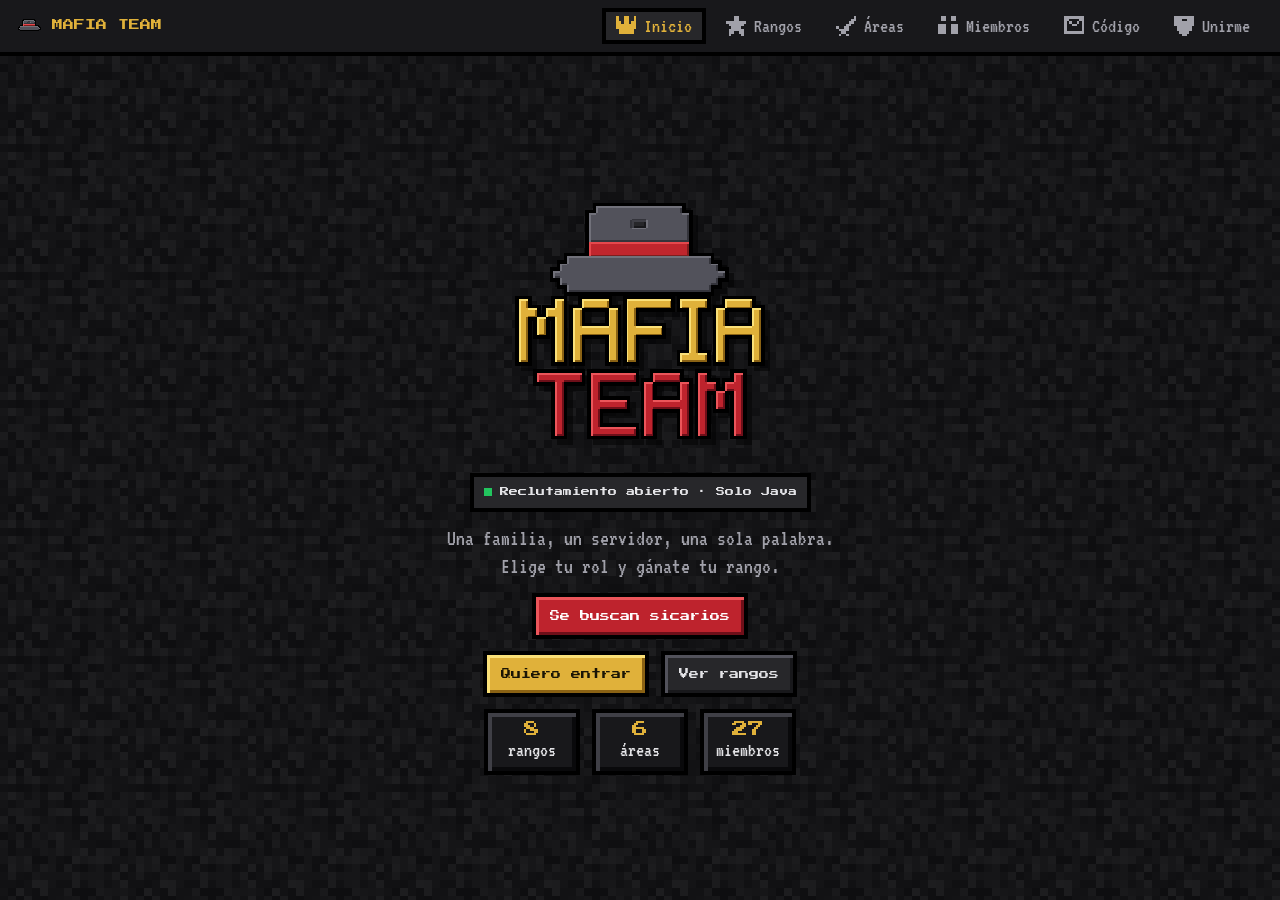
==== index.html @ 802c3d2f "Miembros de ejemplo, pestaña Miembros y llamado a sicarios Co-Authored-By: Claude Sonnet 5.5 <norepl" ====
<!doctype html>
<html lang="es">
<head>
  <meta charset="utf-8">
  <meta name="viewport" content="width=device-width, initial-scale=1, viewport-fit=cover">
  <title>MAFIA TEAM | Reclutamiento abierto en Minecraft</title>
  <meta name="description" content="Únete a MAFIA TEAM, la familia de Minecraft Java. Rangos, áreas de guerra, finanzas y sicarios. Postúlate con tu Discord y elige tu rol.">
  <link rel="canonical" href="https://mafia.agenciaartemoda.com/">
  <meta property="og:type" content="website">
  <meta property="og:locale" content="es_ES">
  <meta property="og:url" content="https://mafia.agenciaartemoda.com/">
  <meta property="og:title" content="MAFIA TEAM | Reclutamiento abierto">
  <meta property="og:description" content="La familia de Minecraft Java busca gente. Elige tu rol, sube de rango y únete a la mafia.">
  <meta property="og:image" content="https://mafia.agenciaartemoda.com/assets/og.png">
  <meta name="twitter:card" content="summary_large_image">
  <meta name="theme-color" content="#09090b">
  <link rel="icon" type="image/png" href="assets/favicon.png">
  <link rel="preconnect" href="https://fonts.googleapis.com">
  <link rel="preconnect" href="https://fonts.gstatic.com" crossorigin>
  <link rel="stylesheet" href="https://fonts.googleapis.com/css2?family=Press+Start+2P&family=VT323&display=swap">
  <link rel="stylesheet" href="css/base.css?v=3">
  <link rel="stylesheet" href="css/layout.css?v=3">
  <link rel="stylesheet" href="css/views.css?v=3">
</head>
<body>
  <header class="top">
    <a class="brand px" href="./"><img src="assets/favicon.png" alt="" width="28" height="28">MAFIA TEAM</a>
    <nav class="tabs" id="tabs" role="tablist" aria-label="Secciones"></nav>
  </header>

  <main>
    <section class="view hero" id="inicio" role="tabpanel">
      <h1><img class="logo" src="assets/logo.png" alt="MAFIA TEAM" width="815" height="780"></h1>
      <span class="badge px"><i></i>Reclutamiento abierto · Solo Java</span>
      <p class="lead">Una familia, un servidor, una sola palabra. Elige tu rol y gánate tu rango.</p>
      <div class="cta" id="hiring"></div>
      <div class="cta">
        <button class="btn" type="button" data-go="unirme">Quiero entrar</button>
        <button class="btn alt" type="button" data-go="rangos">Ver rangos</button>
      </div>
      <div class="stats" id="stats"></div>
    </section>

    <section class="view" id="rangos" role="tabpanel" hidden>
      <h2 class="title">Los rangos</h2>
      <div class="md" id="ranks"></div>
    </section>

    <section class="view" id="areas" role="tabpanel" hidden>
      <h2 class="title">Las áreas</h2>
      <div class="md" id="areas-md"></div>
    </section>

    <section class="view" id="miembros" role="tabpanel" hidden>
      <h2 class="title">Los miembros</h2>
      <div class="md" id="members-md"></div>
    </section>

    <section class="view" id="codigo" role="tabpanel" hidden>
      <h2 class="title">El código</h2>
      <ol class="rules" id="rules"></ol>
    </section>

    <section class="view" id="unirme" role="tabpanel" hidden>
      <h2 class="title">Unirme a la familia</h2>
      <form class="panel form" id="form" novalidate>
        <label>Nick de Minecraft<input name="nick" required minlength="3" maxlength="16" pattern="[A-Za-z0-9_]{3,16}" placeholder="Steve_123" autocomplete="off"></label>
        <label>Usuario de Discord<input name="discord" required maxlength="33" placeholder="tuusuario" autocomplete="off"></label>
        <label>Rol que quieres<select name="rol" id="rol" required></select></label>
        <input class="hp" name="web" tabindex="-1" autocomplete="off" aria-hidden="true">
        <button class="btn" type="submit">Enviar</button>
        <p class="msg" id="msg" role="status" aria-live="polite"></p>
      </form>
      <p class="note">Solo Java. Un Reclutador te escribe por Discord.</p>
    </section>
  </main>

  <script src="js/data.js?v=3" defer></script>
  <script src="js/pixel.js?v=3" defer></script>
  <script src="js/render.js?v=3" defer></script>
  <script src="js/form.js?v=3" defer></script>
</body>
</html>
---- css/base.css ----
:root {
  --bg: #09090b; --panel: #18181b; --panel2: #27272a; --line: #3f3f46;
  --text: #e4e4e7; --muted: #a1a1aa;
  --gold: #e0b13a; --gold-hi: #fae078; --gold-lo: #8a6214;
  --red: #be232d; --red-hi: #eb555a;
}
* { box-sizing: border-box; margin: 0; padding: 0; }
html, body { height: 100%; }
body {
  display: flex; flex-direction: column; height: 100dvh; overflow: hidden;
  background: var(--bg); color: var(--text);
  font: 20px/1.3 'VT323', monospace; image-rendering: pixelated;
}
h1, h2, h3, .px { font-family: 'Press Start 2P', monospace; font-weight: 400; line-height: 1.6; }
img { max-width: 100%; height: auto; display: block; }
button { font-family: inherit; }
:focus-visible { outline: 3px solid #fff; outline-offset: 2px; }

.title { color: var(--gold); font-size: 14px; text-shadow: 2px 2px 0 #000; margin-bottom: 12px; }
.lead { color: var(--muted); font-size: 22px; max-width: 46ch; }

/* panel estilo inventario de Minecraft: borde negro y relieve duro, sin sombras difusas */
.panel {
  background: var(--panel); border: 4px solid #000; padding: 14px;
  box-shadow: inset 4px 4px 0 var(--line), inset -4px -4px 0 var(--bg);
}

.btn {
  display: inline-block; cursor: pointer; text-align: center;
  font: 10px/1.4 'Press Start 2P', monospace; color: #1a1405; background: var(--gold);
  border: 4px solid #000; padding: 12px 14px;
  box-shadow: inset 3px 3px 0 var(--gold-hi), inset -3px -3px 0 var(--gold-lo);
}
.btn:hover { transform: translateY(-2px); }
.btn:active { transform: translateY(2px); }
.btn.alt { color: var(--text); background: var(--panel2); box-shadow: inset 3px 3px 0 #52525b, inset -3px -3px 0 var(--panel); }

@keyframes pop { from { opacity: 0; transform: translateY(8px); } }

@media (prefers-reduced-motion: reduce) {
  *, *::before, *::after { animation: none !important; transition: none !important; }
}
---- css/layout.css ----
/* BARRA SUPERIOR + PESTAÑAS (en el celular las pestañas bajan al pie, como una app) */
.top { flex: none; display: flex; align-items: center; gap: 16px; height: 56px; padding: 0 16px; background: var(--panel); border-bottom: 4px solid #000; }
.brand { display: flex; align-items: center; gap: 8px; margin-right: auto; color: var(--gold); font-size: 11px; text-decoration: none; }
.brand img { width: 28px; height: 28px; }
.tabs { display: flex; gap: 6px; }
.tab {
  display: flex; align-items: center; gap: 8px; cursor: pointer; color: var(--muted);
  font: 20px 'VT323', monospace; background: none; border: 4px solid transparent; padding: 4px 10px;
}
.tab svg { width: 20px; height: 20px; flex: none; }
.tab:hover { color: var(--text); }
.tab[aria-selected='true'] { color: var(--gold); background: var(--panel2); border-color: #000; }

/* UNA pantalla por pestaña: sin scroll de página (el scroll interno es solo red de seguridad) */
main { flex: 1; min-height: 0; }
.view {
  height: 100%; max-width: 920px; margin: 0 auto; padding: 16px; overflow: auto;
  display: flex; flex-direction: column; justify-content: center; justify-content: safe center;
  animation: pop .25s steps(4);
}
.view[hidden] { display: none; }

/* INICIO */
.hero { align-items: center; text-align: center; gap: 12px; }
.logo { height: min(34vh, 280px); width: auto; animation: float 3s steps(6) infinite alternate; }
@keyframes float { to { transform: translateY(-6px); } }
.badge { display: inline-flex; align-items: center; gap: 8px; font-size: 9px; padding: 8px 10px; background: var(--panel2); border: 4px solid #000; }
.badge i { width: 8px; height: 8px; background: #22c55e; animation: blink 1s steps(2) infinite; }
@keyframes blink { 50% { opacity: .2; } }
.cta, .stats { display: flex; flex-wrap: wrap; gap: 12px; justify-content: center; }
.stat { min-width: 96px; padding: 8px 10px; text-align: center; }
.stat b { display: block; font: 16px 'Press Start 2P', monospace; color: var(--gold); }

@media (max-width: 760px) {
  .top { height: 48px; }
  .tabs {
    position: fixed; left: 0; right: 0; bottom: 0; z-index: 5; gap: 0; height: 64px;
    padding-bottom: env(safe-area-inset-bottom); background: var(--panel); border-top: 4px solid #000;
  }
  .tab { flex: 1; min-width: 0; flex-direction: column; justify-content: center; gap: 2px; padding: 4px 0; font-size: 14px; border-width: 0; }
  .tab svg { width: 22px; height: 22px; }
  main { padding-bottom: calc(64px + env(safe-area-inset-bottom)); }
  .view { padding: 12px; }
  .logo { height: min(30vh, 240px); }
}

/* pantallas bajas (notebooks chicos y celulares): el logo se achica para que Inicio no haga scroll.
   Va al final para ganarle a la regla del celular. */
@media (max-height: 700px) {
  .hero { gap: 8px; }
  .logo { height: min(26vh, 220px); }
}
---- css/views.css ----
/* RANGOS Y ÁREAS: lista a la izquierda, detalle a la derecha (en el celular, lista arriba) */
.md { display: grid; grid-template-columns: 230px 1fr; gap: 12px; align-items: start; }
.md-list { display: grid; gap: 6px; }
.item {
  display: flex; align-items: center; gap: 10px; cursor: pointer; text-align: left;
  font: 20px 'VT323', monospace; color: var(--text); background: var(--panel); border: 4px solid #000; padding: 5px 10px;
  box-shadow: inset 3px 3px 0 var(--line), inset -3px -3px 0 var(--bg);
}
.item svg { width: 22px; height: 22px; flex: none; color: var(--gold); }
.item[aria-pressed='true'] { color: var(--gold); background: var(--panel2); box-shadow: inset 3px 3px 0 var(--gold), inset -3px -3px 0 var(--gold-lo); }
.item small { margin-left: auto; font: 9px 'Press Start 2P', monospace; color: var(--gold-hi); }
.item small.hot { color: var(--red-hi); animation: blink 1s steps(2) infinite; }
.n { color: var(--gold-hi); }
.vac { color: var(--red-hi); }
.btn.hot { color: #fff; background: var(--red); box-shadow: inset 3px 3px 0 var(--red-hi), inset -3px -3px 0 #6e0f19; }
.detail .btn { margin-top: 12px; }
#hiring:empty { display: none; }

/* MIEMBROS */
.mgrid { display: grid; grid-template-columns: repeat(auto-fill, minmax(170px, 1fr)); gap: 8px; }
.mem { display: flex; align-items: center; gap: 10px; padding: 6px 8px; background: var(--bg); border: 4px solid #000; }
.mem svg { width: 32px; height: 32px; flex: none; border: 2px solid #000; }
.mem b { display: block; font: 18px/1.1 'VT323', monospace; color: var(--text); overflow: hidden; text-overflow: ellipsis; }
.mem span { display: block; font-size: 16px; line-height: 1.1; color: var(--muted); }
.detail h3 { color: var(--gold); font-size: 13px; margin: 4px 0 10px; }
.detail p { margin-bottom: 8px; }
.detail .tag { font: 9px 'Press Start 2P', monospace; color: var(--muted); }
.detail .req { color: var(--gold-hi); }
.roles { list-style: none; display: grid; gap: 8px; }
.roles li { border-top: 4px solid #000; padding-top: 6px; }
.roles b { display: block; font: 9px/1.8 'Press Start 2P', monospace; color: var(--red-hi); }

/* CÓDIGO */
.rules { list-style: none; display: grid; gap: 10px; grid-template-columns: 1fr 1fr; counter-reset: r; }
.rules li { counter-increment: r; display: grid; grid-template-columns: 32px 1fr; gap: 12px; align-items: center; padding: 10px; }
.rules li::before {
  content: counter(r); display: grid; place-items: center; width: 32px; height: 32px;
  font: 12px 'Press Start 2P', monospace; color: #1a1405; background: var(--gold); border: 4px solid #000;
}

/* FORMULARIO: 3 campos */
#unirme { align-items: center; }
.form { display: grid; gap: 12px; width: 100%; max-width: 420px; margin: 0 auto; }
label { display: grid; gap: 6px; font: 9px/1.6 'Press Start 2P', monospace; color: var(--gold); }
input, select {
  width: 100%; padding: 8px 10px; border-radius: 0; color: var(--text); background: var(--bg);
  font: 20px 'VT323', monospace; border: 4px solid #000; box-shadow: inset 3px 3px 0 var(--panel2);
}
select option, select optgroup { background: var(--panel); color: var(--text); }
input:focus, select:focus { outline: 3px solid var(--gold); outline-offset: 0; }
input:user-invalid, select:user-invalid { border-color: var(--red); }
.hp { position: absolute; left: -9999px; width: 1px; height: 1px; }
.msg { min-height: 24px; font-size: 20px; }
.msg.ok { color: #4ade80; }
.msg.err { color: var(--red-hi); }
.note { margin: 12px auto 0; color: var(--muted); text-align: center; }
button[disabled] { opacity: .6; cursor: wait; }

@media (max-width: 760px) {
  .md { grid-template-columns: 1fr; }
  .md-list { grid-template-columns: repeat(var(--cols), 1fr); }
  .item { flex-direction: column; gap: 2px; padding: 6px 2px; font-size: 15px; text-align: center; }
  .rules { grid-template-columns: 1fr; gap: 8px; }
  .rules li { font-size: 18px; padding: 8px; }
  .roles { gap: 6px; }
  .roles b { display: inline; margin-right: 8px; }
  .item small { margin-left: 0; }
  .mgrid { grid-template-columns: 1fr 1fr; gap: 6px; }
  .mem { gap: 6px; padding: 4px 6px; }
  .mem svg { width: 24px; height: 24px; }
  .mem b { font-size: 16px; }
  .mem span { font-size: 14px; }
}

/* celulares bajos: se ahorra altura para que ninguna pestaña haga scroll */
@media (max-width: 760px) and (max-height: 700px) {
  .view { padding: 8px 12px; }
  .title { margin-bottom: 8px; }
  .sub { display: none; }
  .rules li { padding: 6px 8px; font-size: 17px; }
  .roles { grid-template-columns: 1fr 1fr; gap: 4px 8px; }
  .roles li { padding-top: 4px; }
  .roles li > span { display: none; }
  .roles b { font-size: 8px; }
}
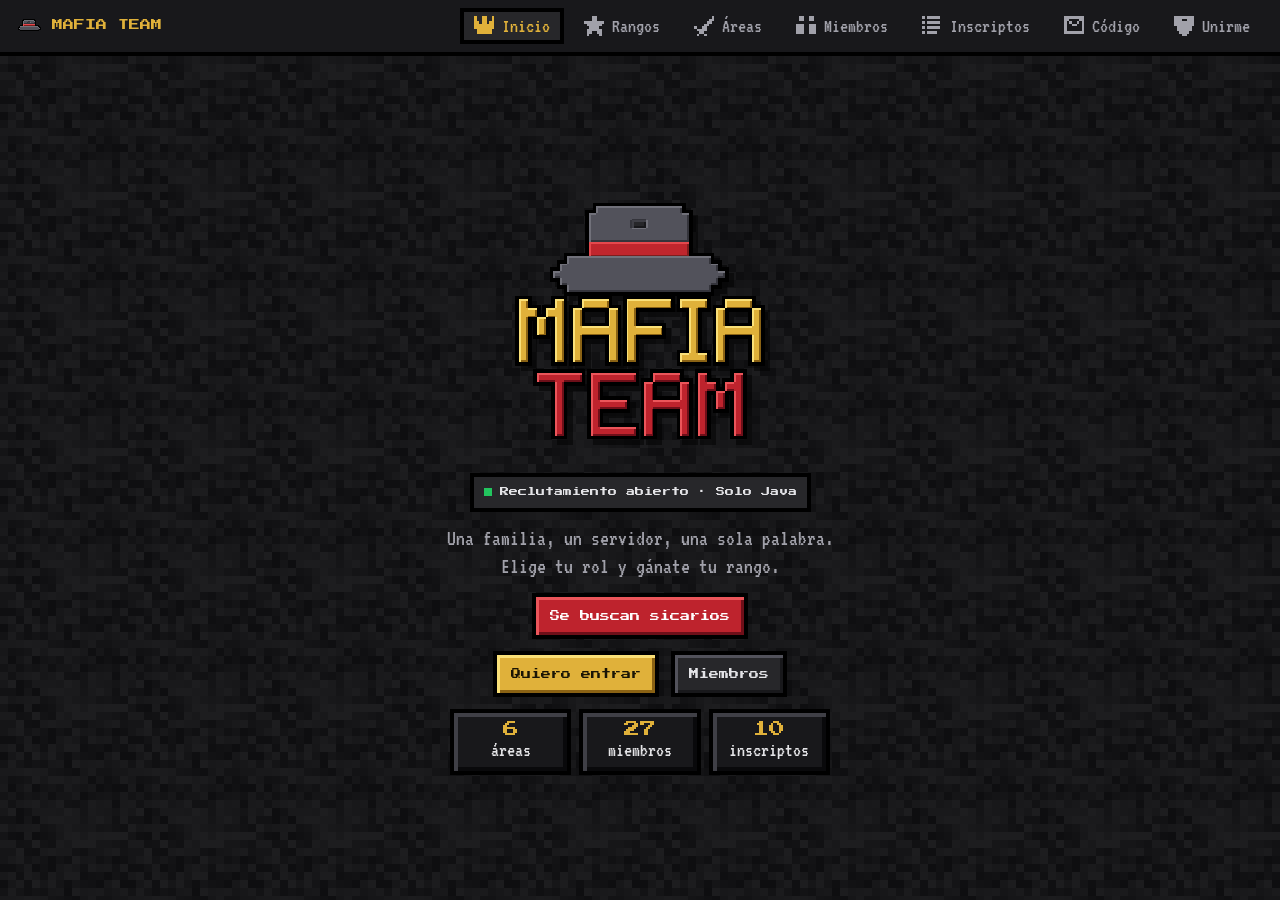
==== commit d81ee78d: "Pestaña Inscriptos, nombres realistas, Don shobsito y botón Miembros en Inicio Co-Authored-By: Claud" ====
--- a/index.html
+++ b/index.html
@@ -18,9 +18,9 @@
   <link rel="preconnect" href="https://fonts.googleapis.com">
   <link rel="preconnect" href="https://fonts.gstatic.com" crossorigin>
   <link rel="stylesheet" href="https://fonts.googleapis.com/css2?family=Press+Start+2P&family=VT323&display=swap">
-  <link rel="stylesheet" href="css/base.css?v=3">
-  <link rel="stylesheet" href="css/layout.css?v=3">
-  <link rel="stylesheet" href="css/views.css?v=3">
+  <link rel="stylesheet" href="css/base.css?v=5">
+  <link rel="stylesheet" href="css/layout.css?v=5">
+  <link rel="stylesheet" href="css/views.css?v=5">
 </head>
 <body>
   <header class="top">
@@ -36,7 +36,7 @@
       <div class="cta" id="hiring"></div>
       <div class="cta">
         <button class="btn" type="button" data-go="unirme">Quiero entrar</button>
-        <button class="btn alt" type="button" data-go="rangos">Ver rangos</button>
+        <button class="btn alt" type="button" data-go="miembros">Miembros</button>
       </div>
       <div class="stats" id="stats"></div>
     </section>
@@ -54,6 +54,13 @@
     <section class="view" id="miembros" role="tabpanel" hidden>
       <h2 class="title">Los miembros</h2>
       <div class="md" id="members-md"></div>
+    </section>
+
+    <section class="view" id="inscriptos" role="tabpanel" hidden>
+      <h2 class="title">Los inscriptos</h2>
+      <p class="lead">Ya mandaron su postulación y esperan respuesta. Punto dorado: ya en entrevista.</p>
+      <div class="mgrid" id="inscr"></div>
+      <div class="cta"><button class="btn" type="button" data-go="unirme">Quiero inscribirme</button></div>
     </section>
 
     <section class="view" id="codigo" role="tabpanel" hidden>
@@ -75,9 +82,9 @@
     </section>
   </main>
 
-  <script src="js/data.js?v=3" defer></script>
-  <script src="js/pixel.js?v=3" defer></script>
-  <script src="js/render.js?v=3" defer></script>
-  <script src="js/form.js?v=3" defer></script>
+  <script src="js/data.js?v=5" defer></script>
+  <script src="js/pixel.js?v=5" defer></script>
+  <script src="js/render.js?v=5" defer></script>
+  <script src="js/form.js?v=5" defer></script>
 </body>
 </html>
--- a/css/layout.css
+++ b/css/layout.css
@@ -27,8 +27,9 @@
 .badge { display: inline-flex; align-items: center; gap: 8px; font-size: 9px; padding: 8px 10px; background: var(--panel2); border: 4px solid #000; }
 .badge i { width: 8px; height: 8px; background: #22c55e; animation: blink 1s steps(2) infinite; }
 @keyframes blink { 50% { opacity: .2; } }
-.cta, .stats { display: flex; flex-wrap: wrap; gap: 12px; justify-content: center; }
-.stat { min-width: 96px; padding: 8px 10px; text-align: center; }
+.cta { display: flex; flex-wrap: wrap; gap: 12px; justify-content: center; }
+.stats { display: grid; grid-template-columns: repeat(3, minmax(0, 1fr)); gap: 8px; width: 100%; max-width: 380px; }
+.stat { padding: 8px 6px; text-align: center; }
 .stat b { display: block; font: 16px 'Press Start 2P', monospace; color: var(--gold); }
 
 @media (max-width: 760px) {
@@ -37,7 +38,7 @@
     position: fixed; left: 0; right: 0; bottom: 0; z-index: 5; gap: 0; height: 64px;
     padding-bottom: env(safe-area-inset-bottom); background: var(--panel); border-top: 4px solid #000;
   }
-  .tab { flex: 1; min-width: 0; flex-direction: column; justify-content: center; gap: 2px; padding: 4px 0; font-size: 14px; border-width: 0; }
+  .tab { flex: 1; min-width: 0; flex-direction: column; justify-content: center; gap: 2px; padding: 4px 0; font-size: 12px; border-width: 0; }
   .tab svg { width: 22px; height: 22px; }
   main { padding-bottom: calc(64px + env(safe-area-inset-bottom)); }
   .view { padding: 12px; }
--- a/css/views.css
+++ b/css/views.css
@@ -22,6 +22,11 @@
 .mem svg { width: 32px; height: 32px; flex: none; border: 2px solid #000; }
 .mem b { display: block; font: 18px/1.1 'VT323', monospace; color: var(--text); overflow: hidden; text-overflow: ellipsis; }
 .mem span { display: block; font-size: 16px; line-height: 1.1; color: var(--muted); }
+.mem > div { min-width: 0; flex: 1; }
+.dot { flex: none; width: 10px; height: 10px; background: var(--line); }
+.dot.on { background: var(--gold); }
+#inscriptos .lead { margin-bottom: 16px; }
+#inscriptos .cta { margin-top: 16px; }
 .detail h3 { color: var(--gold); font-size: 13px; margin: 4px 0 10px; }
 .detail p { margin-bottom: 8px; }
 .detail .tag { font: 9px 'Press Start 2P', monospace; color: var(--muted); }
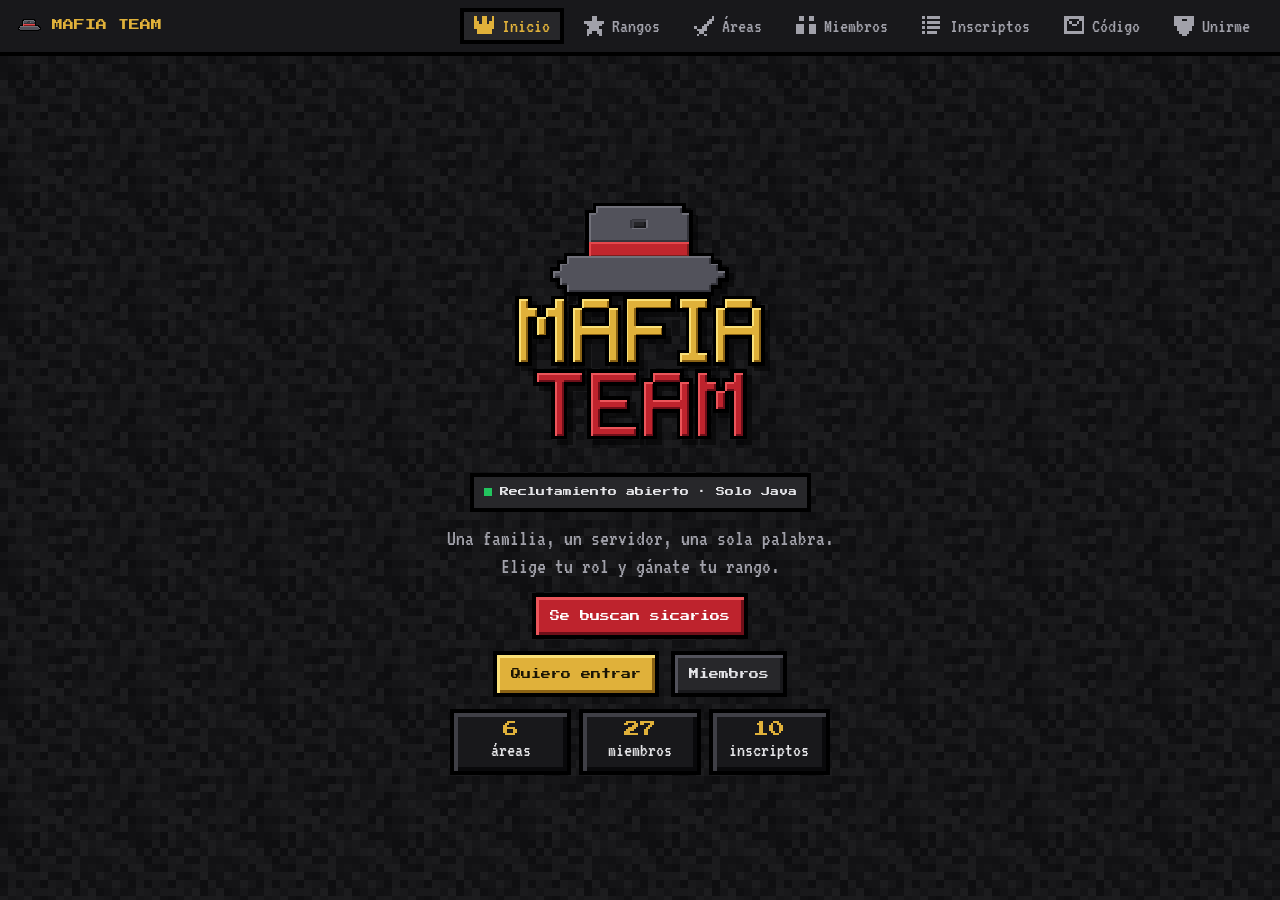
==== commit 2bc284f0: "Pestaña Inscriptos, nicks realistas, Don shobsito y botón Miembros en Inicio Co-Authored-By: Claude " ====
--- a/index.html
+++ b/index.html
@@ -18,9 +18,9 @@
   <link rel="preconnect" href="https://fonts.googleapis.com">
   <link rel="preconnect" href="https://fonts.gstatic.com" crossorigin>
   <link rel="stylesheet" href="https://fonts.googleapis.com/css2?family=Press+Start+2P&family=VT323&display=swap">
-  <link rel="stylesheet" href="css/base.css?v=5">
-  <link rel="stylesheet" href="css/layout.css?v=5">
-  <link rel="stylesheet" href="css/views.css?v=5">
+  <link rel="stylesheet" href="css/base.css?v=6">
+  <link rel="stylesheet" href="css/layout.css?v=6">
+  <link rel="stylesheet" href="css/views.css?v=6">
 </head>
 <body>
   <header class="top">
@@ -82,9 +82,9 @@
     </section>
   </main>
 
-  <script src="js/data.js?v=5" defer></script>
-  <script src="js/pixel.js?v=5" defer></script>
-  <script src="js/render.js?v=5" defer></script>
-  <script src="js/form.js?v=5" defer></script>
+  <script src="js/data.js?v=6" defer></script>
+  <script src="js/pixel.js?v=6" defer></script>
+  <script src="js/render.js?v=6" defer></script>
+  <script src="js/form.js?v=6" defer></script>
 </body>
 </html>
--- a/css/layout.css
+++ b/css/layout.css
@@ -45,6 +45,8 @@
   .logo { height: min(30vh, 240px); }
 }
 
+@media (max-width: 380px) { .tab { font-size: 11px; } }
+
 /* pantallas bajas (notebooks chicos y celulares): el logo se achica para que Inicio no haga scroll.
    Va al final para ganarle a la regla del celular. */
 @media (max-height: 700px) {
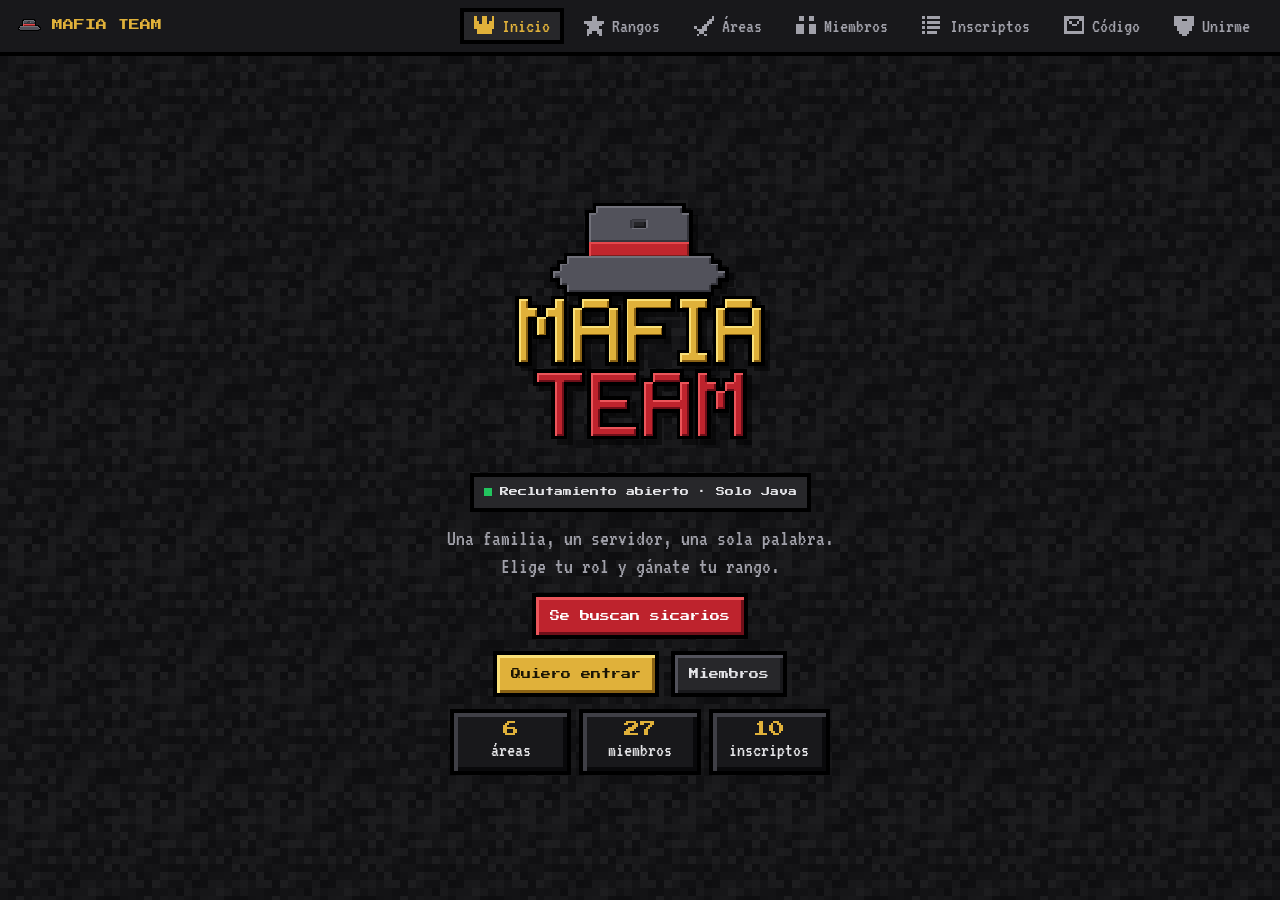
==== commit 372a13b6: "Discord opcional: casillero No tengo Discord Co-Authored-By: Claude Sonnet 5.5 <noreply@anthropic.co" ====
--- a/index.html
+++ b/index.html
@@ -18,9 +18,9 @@
   <link rel="preconnect" href="https://fonts.googleapis.com">
   <link rel="preconnect" href="https://fonts.gstatic.com" crossorigin>
   <link rel="stylesheet" href="https://fonts.googleapis.com/css2?family=Press+Start+2P&family=VT323&display=swap">
-  <link rel="stylesheet" href="css/base.css?v=6">
-  <link rel="stylesheet" href="css/layout.css?v=6">
-  <link rel="stylesheet" href="css/views.css?v=6">
+  <link rel="stylesheet" href="css/base.css?v=7">
+  <link rel="stylesheet" href="css/layout.css?v=7">
+  <link rel="stylesheet" href="css/views.css?v=7">
 </head>
 <body>
   <header class="top">
@@ -73,18 +73,19 @@
       <form class="panel form" id="form" novalidate>
         <label>Nick de Minecraft<input name="nick" required minlength="3" maxlength="16" pattern="[A-Za-z0-9_]{3,16}" placeholder="Steve_123" autocomplete="off"></label>
         <label>Usuario de Discord<input name="discord" required maxlength="33" placeholder="tuusuario" autocomplete="off"></label>
+        <label class="check"><input type="checkbox" id="nodiscord">No tengo Discord</label>
         <label>Rol que quieres<select name="rol" id="rol" required></select></label>
         <input class="hp" name="web" tabindex="-1" autocomplete="off" aria-hidden="true">
         <button class="btn" type="submit">Enviar</button>
         <p class="msg" id="msg" role="status" aria-live="polite"></p>
       </form>
-      <p class="note">Solo Java. Un Reclutador te escribe por Discord.</p>
+      <p class="note">Solo Java. Si no tienes Discord, te contactamos dentro del juego.</p>
     </section>
   </main>
 
-  <script src="js/data.js?v=6" defer></script>
-  <script src="js/pixel.js?v=6" defer></script>
-  <script src="js/render.js?v=6" defer></script>
-  <script src="js/form.js?v=6" defer></script>
+  <script src="js/data.js?v=7" defer></script>
+  <script src="js/pixel.js?v=7" defer></script>
+  <script src="js/render.js?v=7" defer></script>
+  <script src="js/form.js?v=7" defer></script>
 </body>
 </html>
--- a/css/views.css
+++ b/css/views.css
@@ -54,6 +54,9 @@
 select option, select optgroup { background: var(--panel); color: var(--text); }
 input:focus, select:focus { outline: 3px solid var(--gold); outline-offset: 0; }
 input:user-invalid, select:user-invalid { border-color: var(--red); }
+.check { display: flex; align-items: center; gap: 10px; font: 20px 'VT323', monospace; color: var(--text); cursor: pointer; }
+.check input { width: 22px; height: 22px; padding: 0; accent-color: var(--gold); box-shadow: none; }
+input[readonly] { color: var(--muted); }
 .hp { position: absolute; left: -9999px; width: 1px; height: 1px; }
 .msg { min-height: 24px; font-size: 20px; }
 .msg.ok { color: #4ade80; }
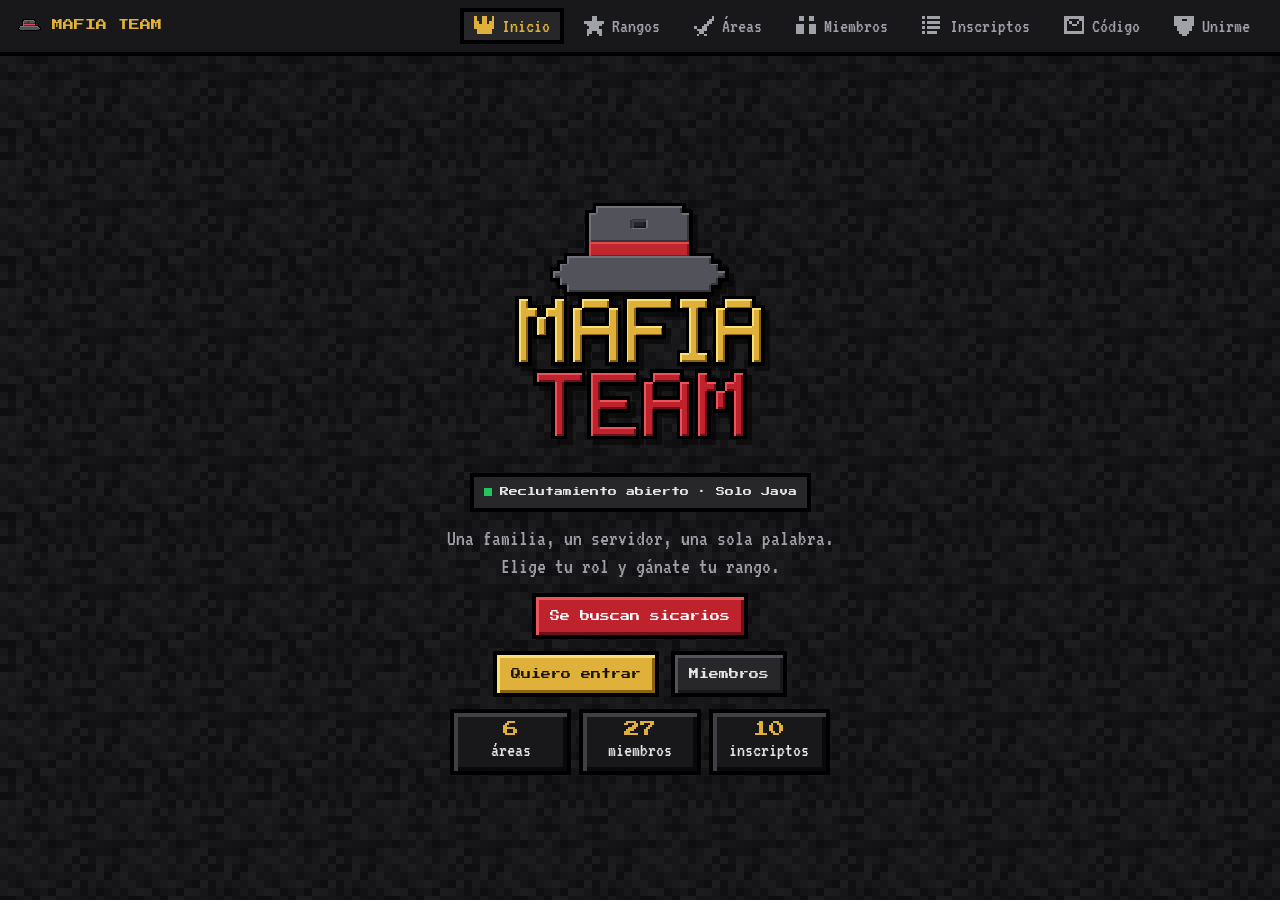
==== commit 407e6454: "Contacto por Discord o teléfono, nicks variados y cara del Don Co-Authored-By: Claude Sonnet 5.5 <no" ====
--- a/index.html
+++ b/index.html
@@ -18,9 +18,9 @@
   <link rel="preconnect" href="https://fonts.googleapis.com">
   <link rel="preconnect" href="https://fonts.gstatic.com" crossorigin>
   <link rel="stylesheet" href="https://fonts.googleapis.com/css2?family=Press+Start+2P&family=VT323&display=swap">
-  <link rel="stylesheet" href="css/base.css?v=7">
-  <link rel="stylesheet" href="css/layout.css?v=7">
-  <link rel="stylesheet" href="css/views.css?v=7">
+  <link rel="stylesheet" href="css/base.css?v=8">
+  <link rel="stylesheet" href="css/layout.css?v=8">
+  <link rel="stylesheet" href="css/views.css?v=8">
 </head>
 <body>
   <header class="top">
@@ -72,20 +72,19 @@
       <h2 class="title">Unirme a la familia</h2>
       <form class="panel form" id="form" novalidate>
         <label>Nick de Minecraft<input name="nick" required minlength="3" maxlength="16" pattern="[A-Za-z0-9_]{3,16}" placeholder="Steve_123" autocomplete="off"></label>
-        <label>Usuario de Discord<input name="discord" required maxlength="33" placeholder="tuusuario" autocomplete="off"></label>
-        <label class="check"><input type="checkbox" id="nodiscord">No tengo Discord</label>
+        <label>Discord o teléfono<input name="contacto" required maxlength="33" placeholder="tu usuario de Discord o tu número" autocomplete="off"></label>
         <label>Rol que quieres<select name="rol" id="rol" required></select></label>
         <input class="hp" name="web" tabindex="-1" autocomplete="off" aria-hidden="true">
         <button class="btn" type="submit">Enviar</button>
         <p class="msg" id="msg" role="status" aria-live="polite"></p>
       </form>
-      <p class="note">Solo Java. Si no tienes Discord, te contactamos dentro del juego.</p>
+      <p class="note">Solo Java. Te contactamos por Discord o por teléfono.</p>
     </section>
   </main>
 
-  <script src="js/data.js?v=7" defer></script>
-  <script src="js/pixel.js?v=7" defer></script>
-  <script src="js/render.js?v=7" defer></script>
-  <script src="js/form.js?v=7" defer></script>
+  <script src="js/data.js?v=8" defer></script>
+  <script src="js/pixel.js?v=8" defer></script>
+  <script src="js/render.js?v=8" defer></script>
+  <script src="js/form.js?v=8" defer></script>
 </body>
 </html>
--- a/css/views.css
+++ b/css/views.css
@@ -54,9 +54,6 @@
 select option, select optgroup { background: var(--panel); color: var(--text); }
 input:focus, select:focus { outline: 3px solid var(--gold); outline-offset: 0; }
 input:user-invalid, select:user-invalid { border-color: var(--red); }
-.check { display: flex; align-items: center; gap: 10px; font: 20px 'VT323', monospace; color: var(--text); cursor: pointer; }
-.check input { width: 22px; height: 22px; padding: 0; accent-color: var(--gold); box-shadow: none; }
-input[readonly] { color: var(--muted); }
 .hp { position: absolute; left: -9999px; width: 1px; height: 1px; }
 .msg { min-height: 24px; font-size: 20px; }
 .msg.ok { color: #4ade80; }
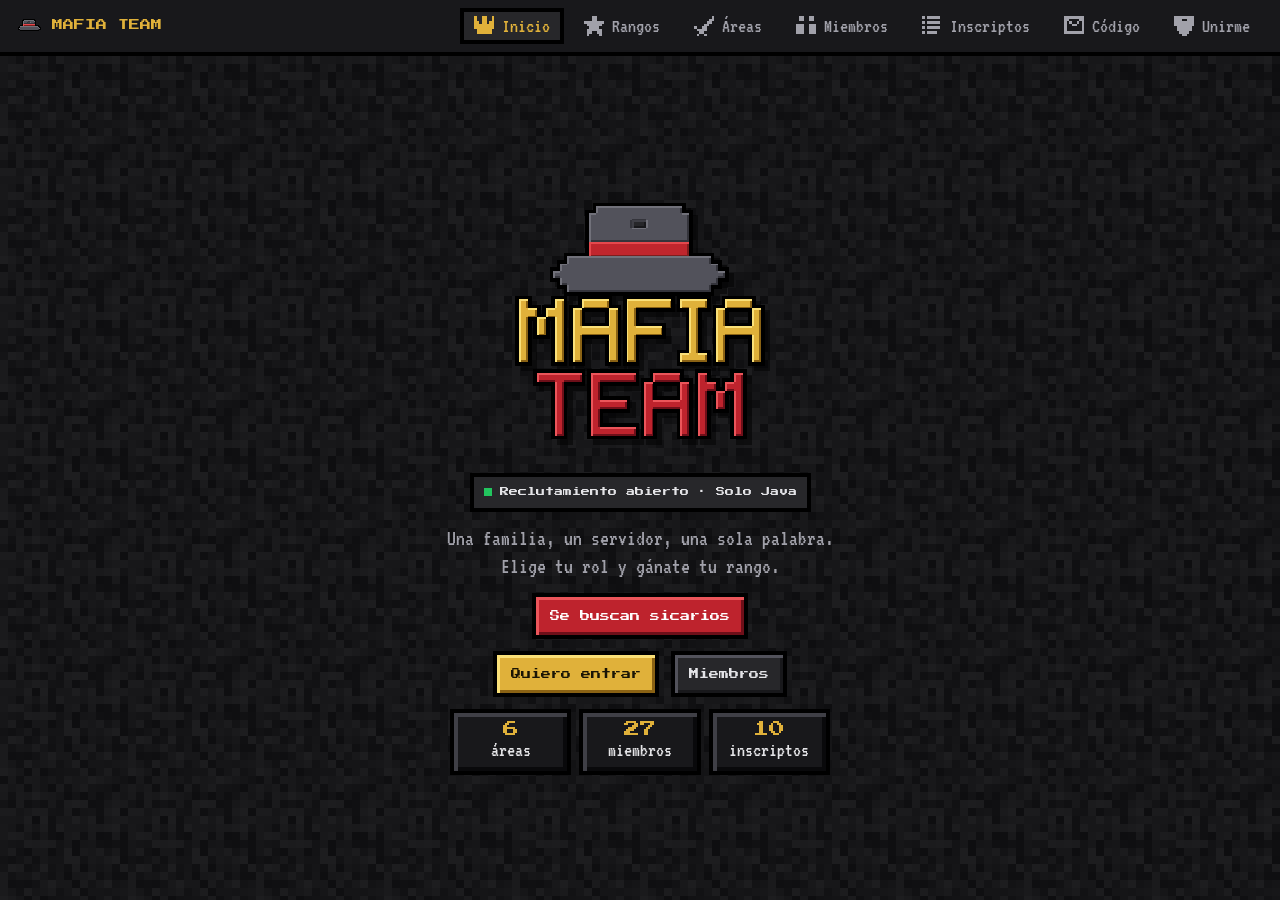
==== commit 95931ebf: "Mensaje claro cuando el nick o el contacto no son válidos Co-Authored-By: Claude Sonnet 5.5 <noreply" ====
--- a/index.html
+++ b/index.html
@@ -18,9 +18,9 @@
   <link rel="preconnect" href="https://fonts.googleapis.com">
   <link rel="preconnect" href="https://fonts.gstatic.com" crossorigin>
   <link rel="stylesheet" href="https://fonts.googleapis.com/css2?family=Press+Start+2P&family=VT323&display=swap">
-  <link rel="stylesheet" href="css/base.css?v=8">
-  <link rel="stylesheet" href="css/layout.css?v=8">
-  <link rel="stylesheet" href="css/views.css?v=8">
+  <link rel="stylesheet" href="css/base.css?v=9">
+  <link rel="stylesheet" href="css/layout.css?v=9">
+  <link rel="stylesheet" href="css/views.css?v=9">
 </head>
 <body>
   <header class="top">
@@ -82,9 +82,9 @@
     </section>
   </main>
 
-  <script src="js/data.js?v=8" defer></script>
-  <script src="js/pixel.js?v=8" defer></script>
-  <script src="js/render.js?v=8" defer></script>
-  <script src="js/form.js?v=8" defer></script>
+  <script src="js/data.js?v=9" defer></script>
+  <script src="js/pixel.js?v=9" defer></script>
+  <script src="js/render.js?v=9" defer></script>
+  <script src="js/form.js?v=9" defer></script>
 </body>
 </html>
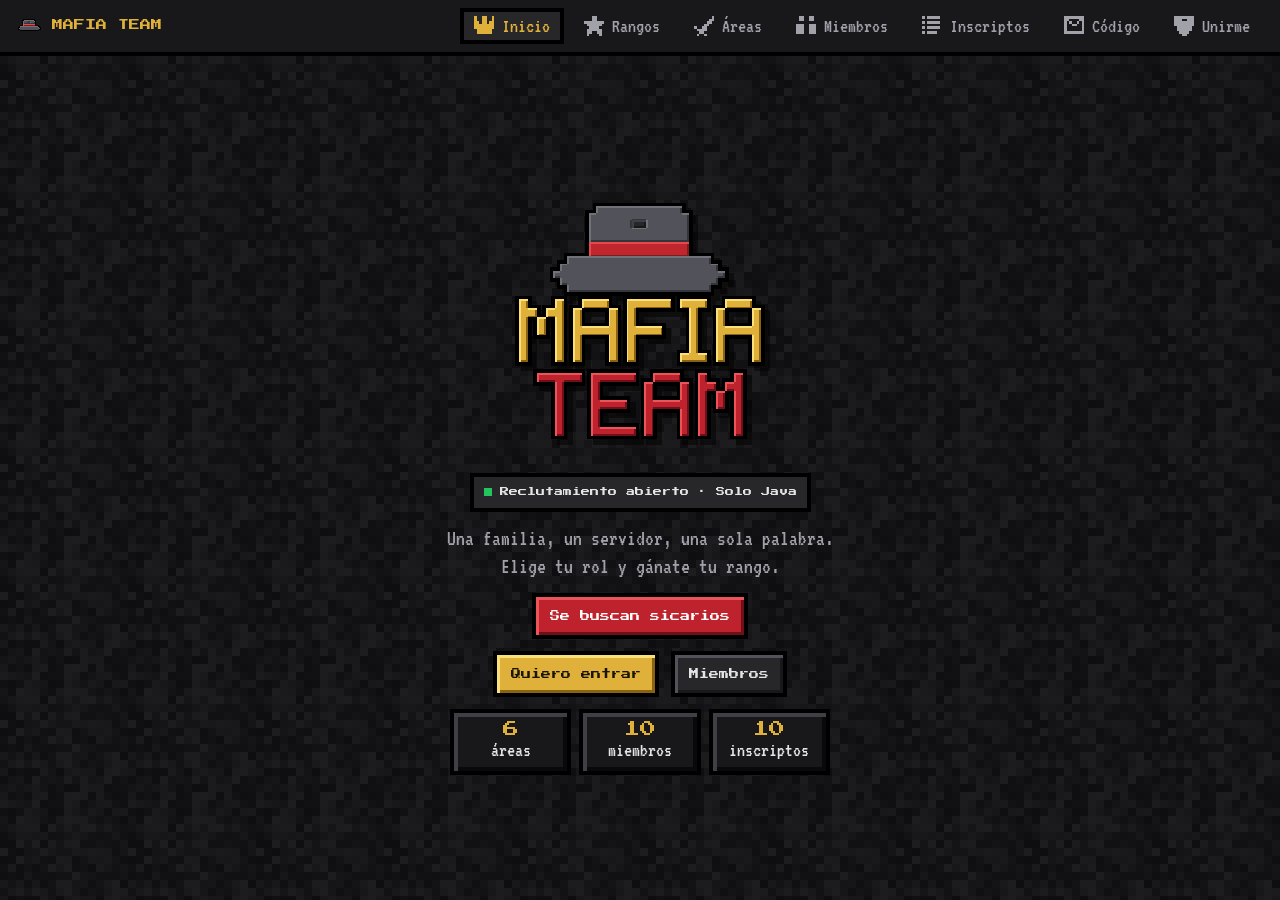
==== commit 1e85b2b7: "Rangos nuevos (Don, Subjefe, Teniente, Soldado, Sicario, Asociado, Recluta), rol Tirador y ejemplos " ====
--- a/index.html
+++ b/index.html
@@ -18,9 +18,9 @@
   <link rel="preconnect" href="https://fonts.googleapis.com">
   <link rel="preconnect" href="https://fonts.gstatic.com" crossorigin>
   <link rel="stylesheet" href="https://fonts.googleapis.com/css2?family=Press+Start+2P&family=VT323&display=swap">
-  <link rel="stylesheet" href="css/base.css?v=9">
-  <link rel="stylesheet" href="css/layout.css?v=9">
-  <link rel="stylesheet" href="css/views.css?v=9">
+  <link rel="stylesheet" href="css/base.css?v=10">
+  <link rel="stylesheet" href="css/layout.css?v=10">
+  <link rel="stylesheet" href="css/views.css?v=10">
 </head>
 <body>
   <header class="top">
@@ -82,9 +82,9 @@
     </section>
   </main>
 
-  <script src="js/data.js?v=9" defer></script>
-  <script src="js/pixel.js?v=9" defer></script>
-  <script src="js/render.js?v=9" defer></script>
-  <script src="js/form.js?v=9" defer></script>
+  <script src="js/data.js?v=10" defer></script>
+  <script src="js/pixel.js?v=10" defer></script>
+  <script src="js/render.js?v=10" defer></script>
+  <script src="js/form.js?v=10" defer></script>
 </body>
 </html>
--- a/css/views.css
+++ b/css/views.css
@@ -67,9 +67,10 @@
   .item { flex-direction: column; gap: 2px; padding: 6px 2px; font-size: 15px; text-align: center; }
   .rules { grid-template-columns: 1fr; gap: 8px; }
   .rules li { font-size: 18px; padding: 8px; }
-  .roles { gap: 6px; }
+  .roles { gap: 4px; }
+  .roles li { padding-top: 4px; }
   .roles b { display: inline; margin-right: 8px; }
-  .item small { margin-left: 0; }
+  .item small { margin-left: 0; white-space: nowrap; font-size: 8px; }
   .mgrid { grid-template-columns: 1fr 1fr; gap: 6px; }
   .mem { gap: 6px; padding: 4px 6px; }
   .mem svg { width: 24px; height: 24px; }
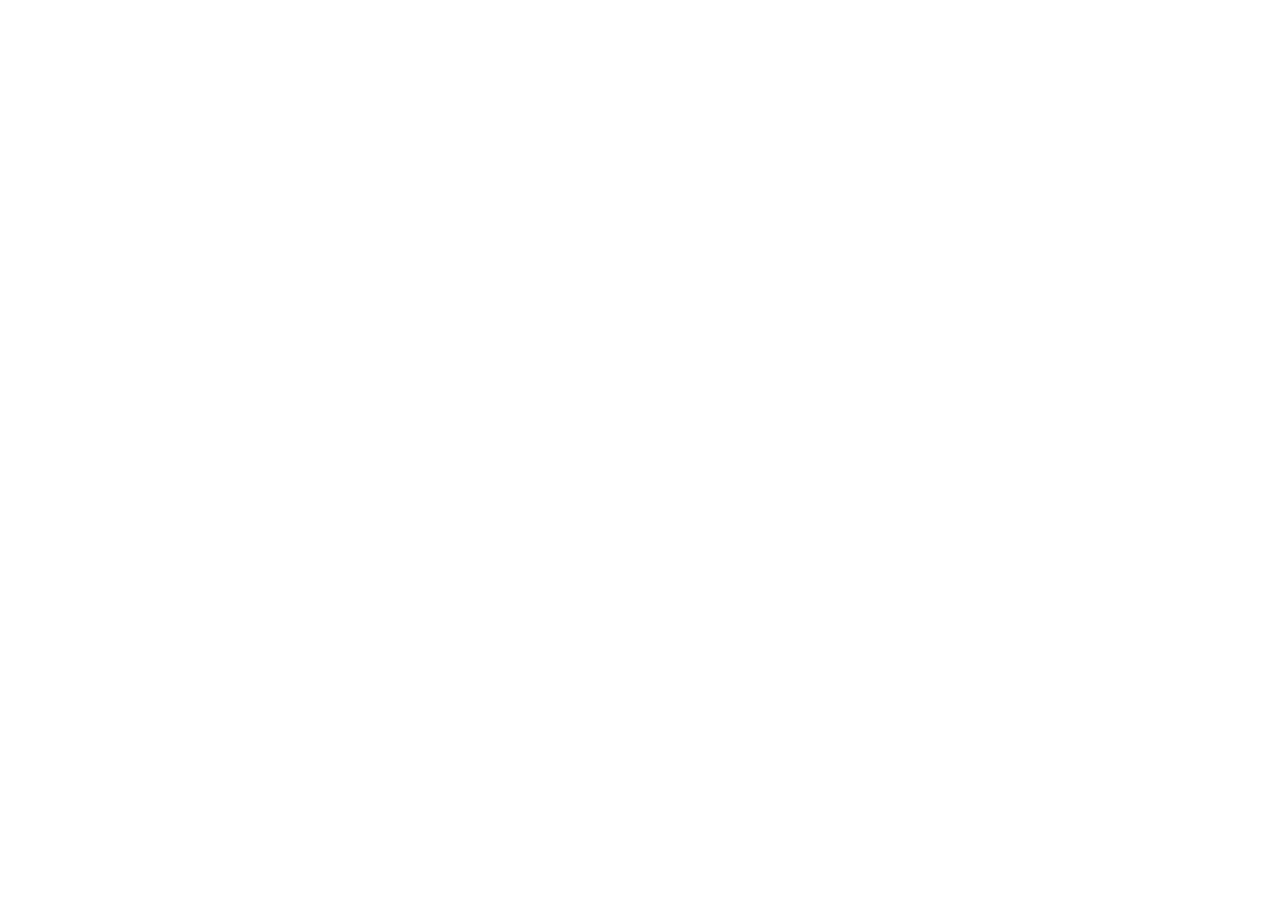
==== commit c7615909: "Selector de rol corto y redirección automática de http a https Co-Authored-By: Claude Sonnet 5.5 <no" ====
--- a/index.html
+++ b/index.html
@@ -14,13 +14,14 @@
   <meta property="og:image" content="https://mafia.agenciaartemoda.com/assets/og.png">
   <meta name="twitter:card" content="summary_large_image">
   <meta name="theme-color" content="#09090b">
+  <script>if (location.protocol === 'http:') location.replace('https://' + location.host + location.pathname + location.search + location.hash);</script>
   <link rel="icon" type="image/png" href="assets/favicon.png">
   <link rel="preconnect" href="https://fonts.googleapis.com">
   <link rel="preconnect" href="https://fonts.gstatic.com" crossorigin>
   <link rel="stylesheet" href="https://fonts.googleapis.com/css2?family=Press+Start+2P&family=VT323&display=swap">
-  <link rel="stylesheet" href="css/base.css?v=10">
-  <link rel="stylesheet" href="css/layout.css?v=10">
-  <link rel="stylesheet" href="css/views.css?v=10">
+  <link rel="stylesheet" href="css/base.css?v=11">
+  <link rel="stylesheet" href="css/layout.css?v=11">
+  <link rel="stylesheet" href="css/views.css?v=11">
 </head>
 <body>
   <header class="top">
@@ -82,9 +83,9 @@
     </section>
   </main>
 
-  <script src="js/data.js?v=10" defer></script>
-  <script src="js/pixel.js?v=10" defer></script>
-  <script src="js/render.js?v=10" defer></script>
-  <script src="js/form.js?v=10" defer></script>
+  <script src="js/data.js?v=11" defer></script>
+  <script src="js/pixel.js?v=11" defer></script>
+  <script src="js/render.js?v=11" defer></script>
+  <script src="js/form.js?v=11" defer></script>
 </body>
 </html>
